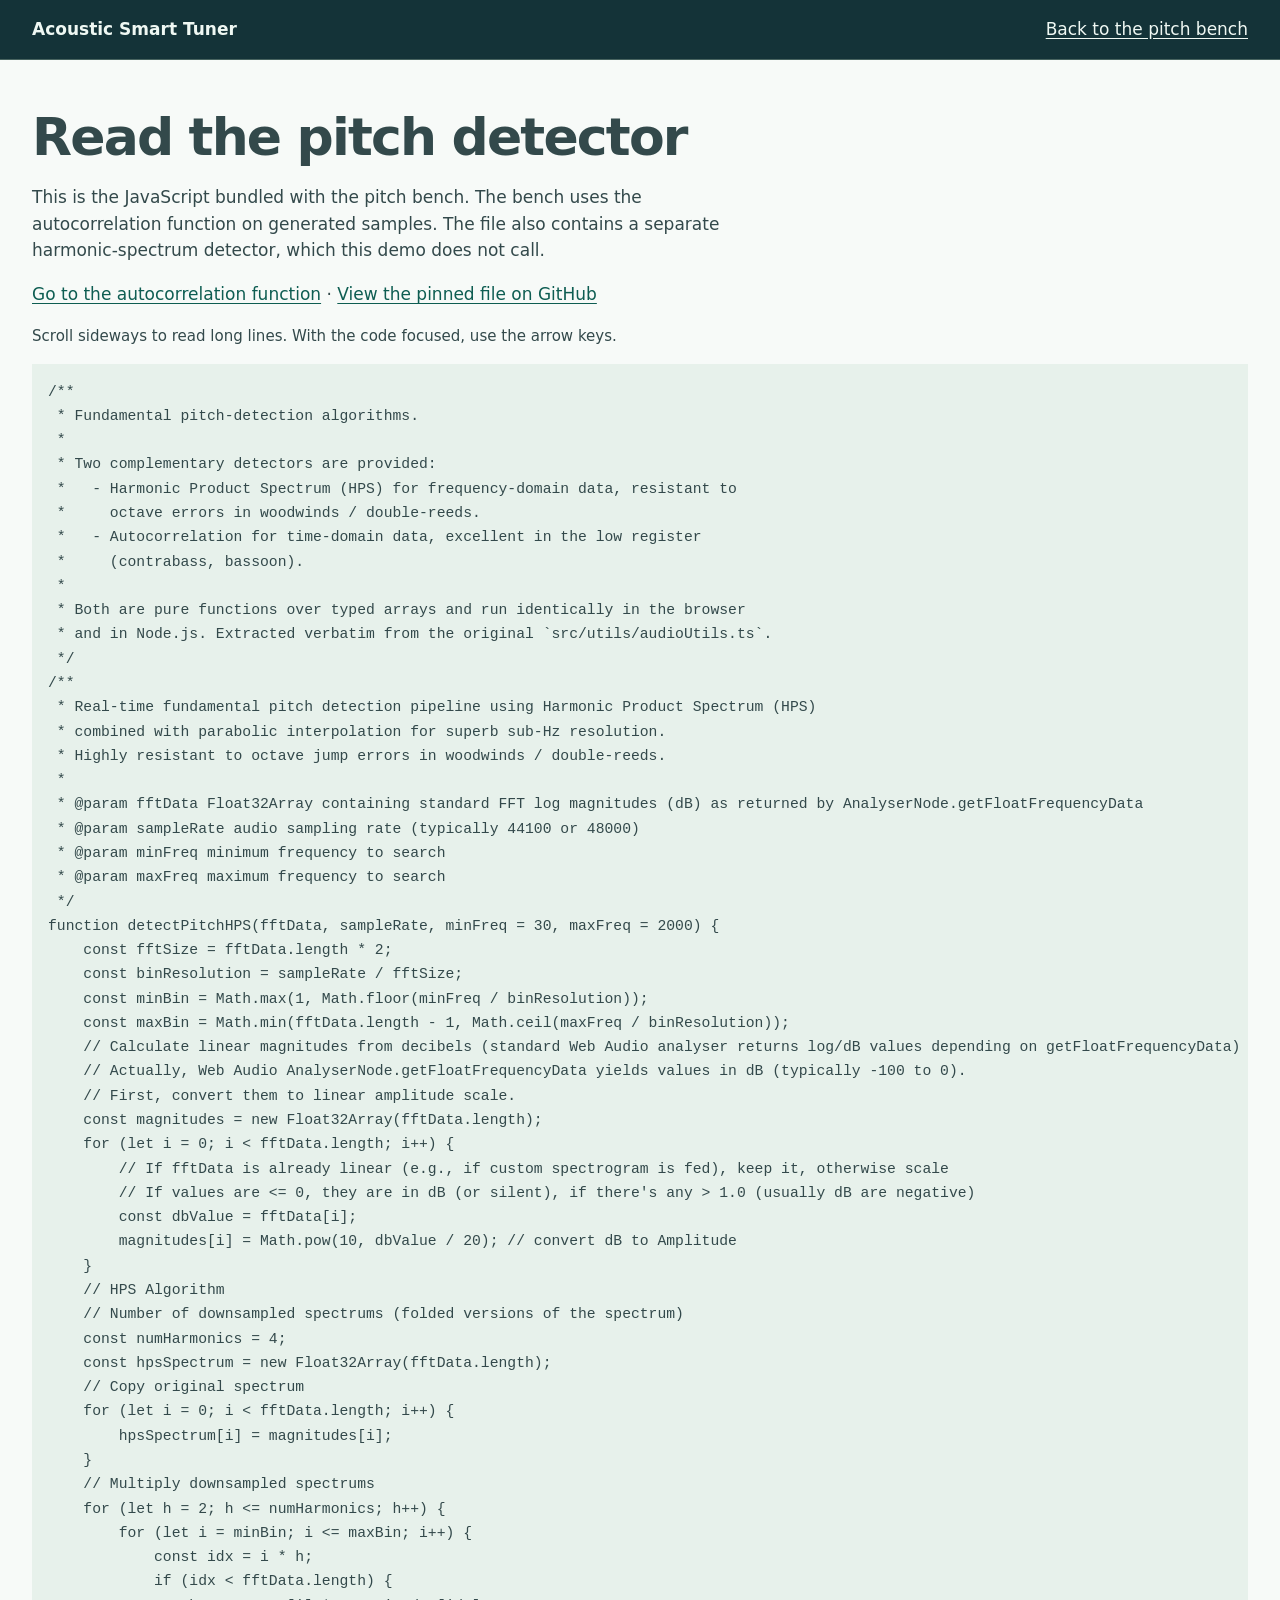
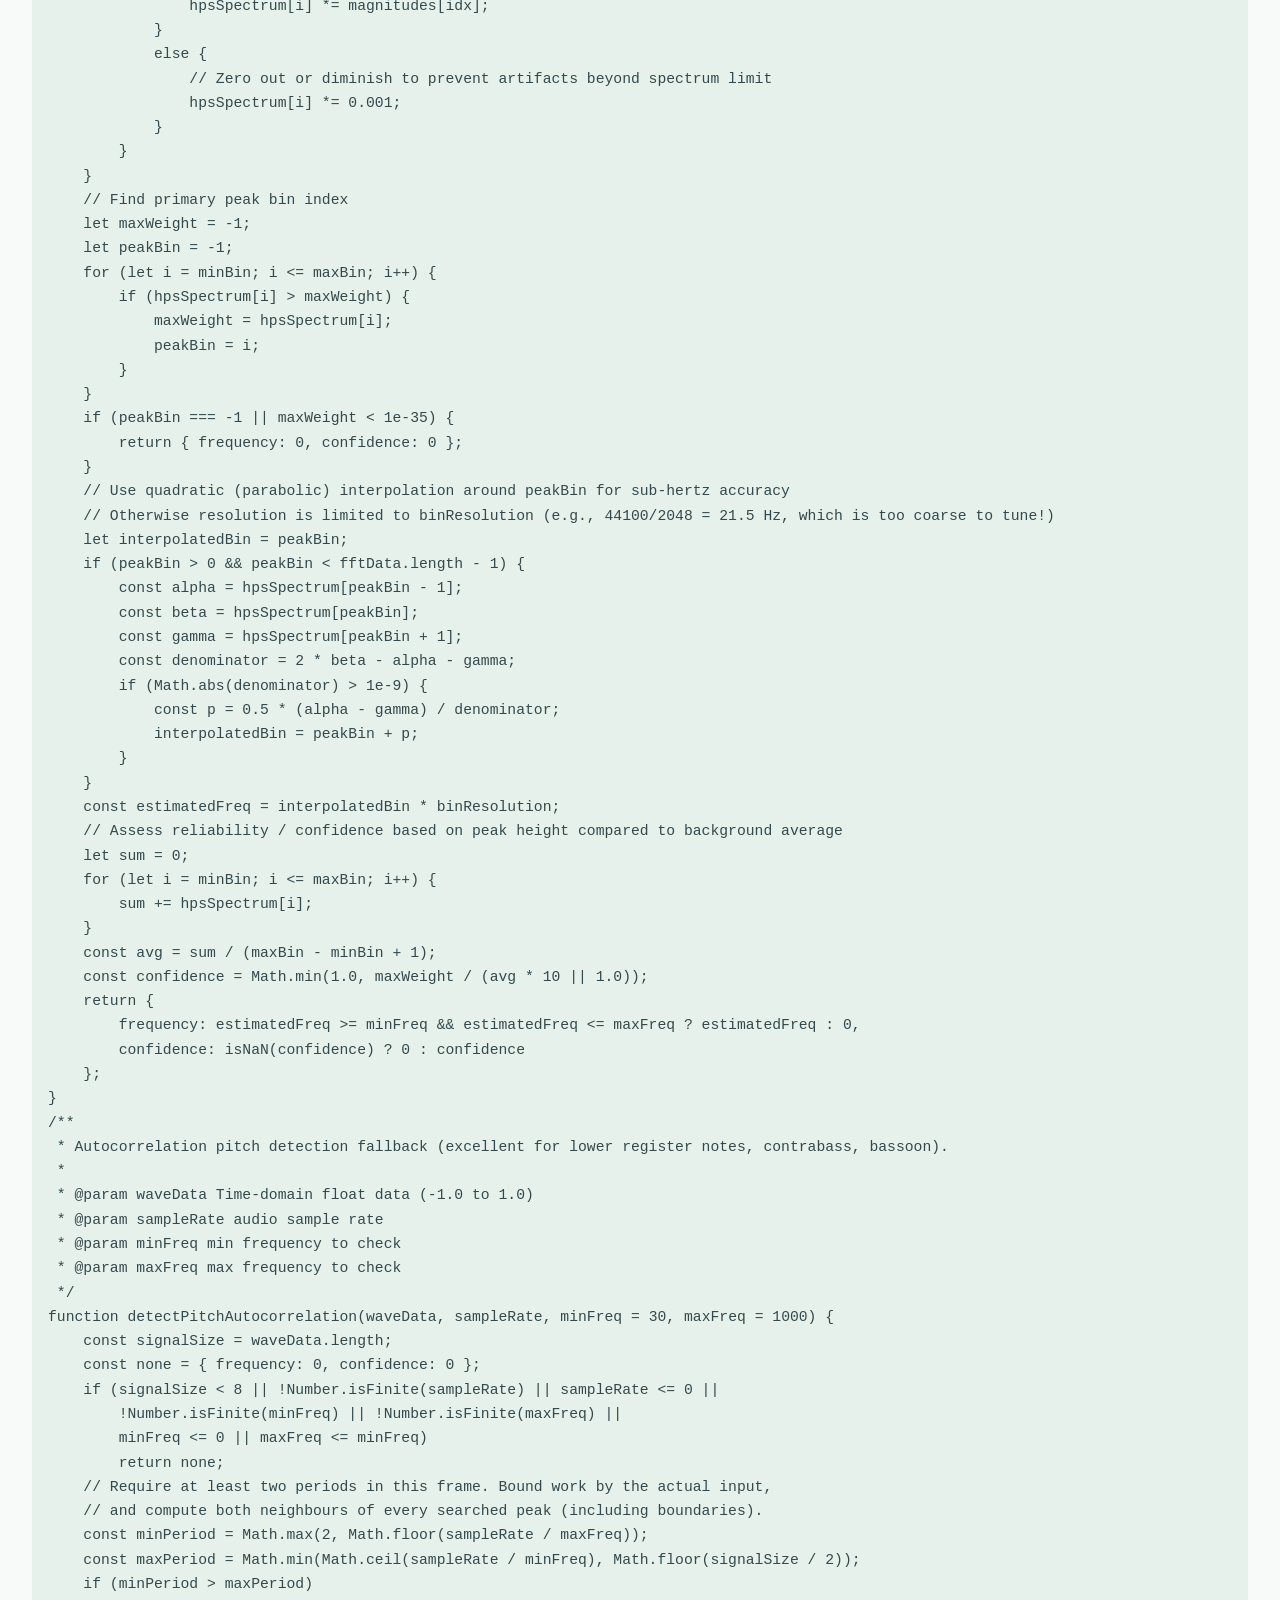
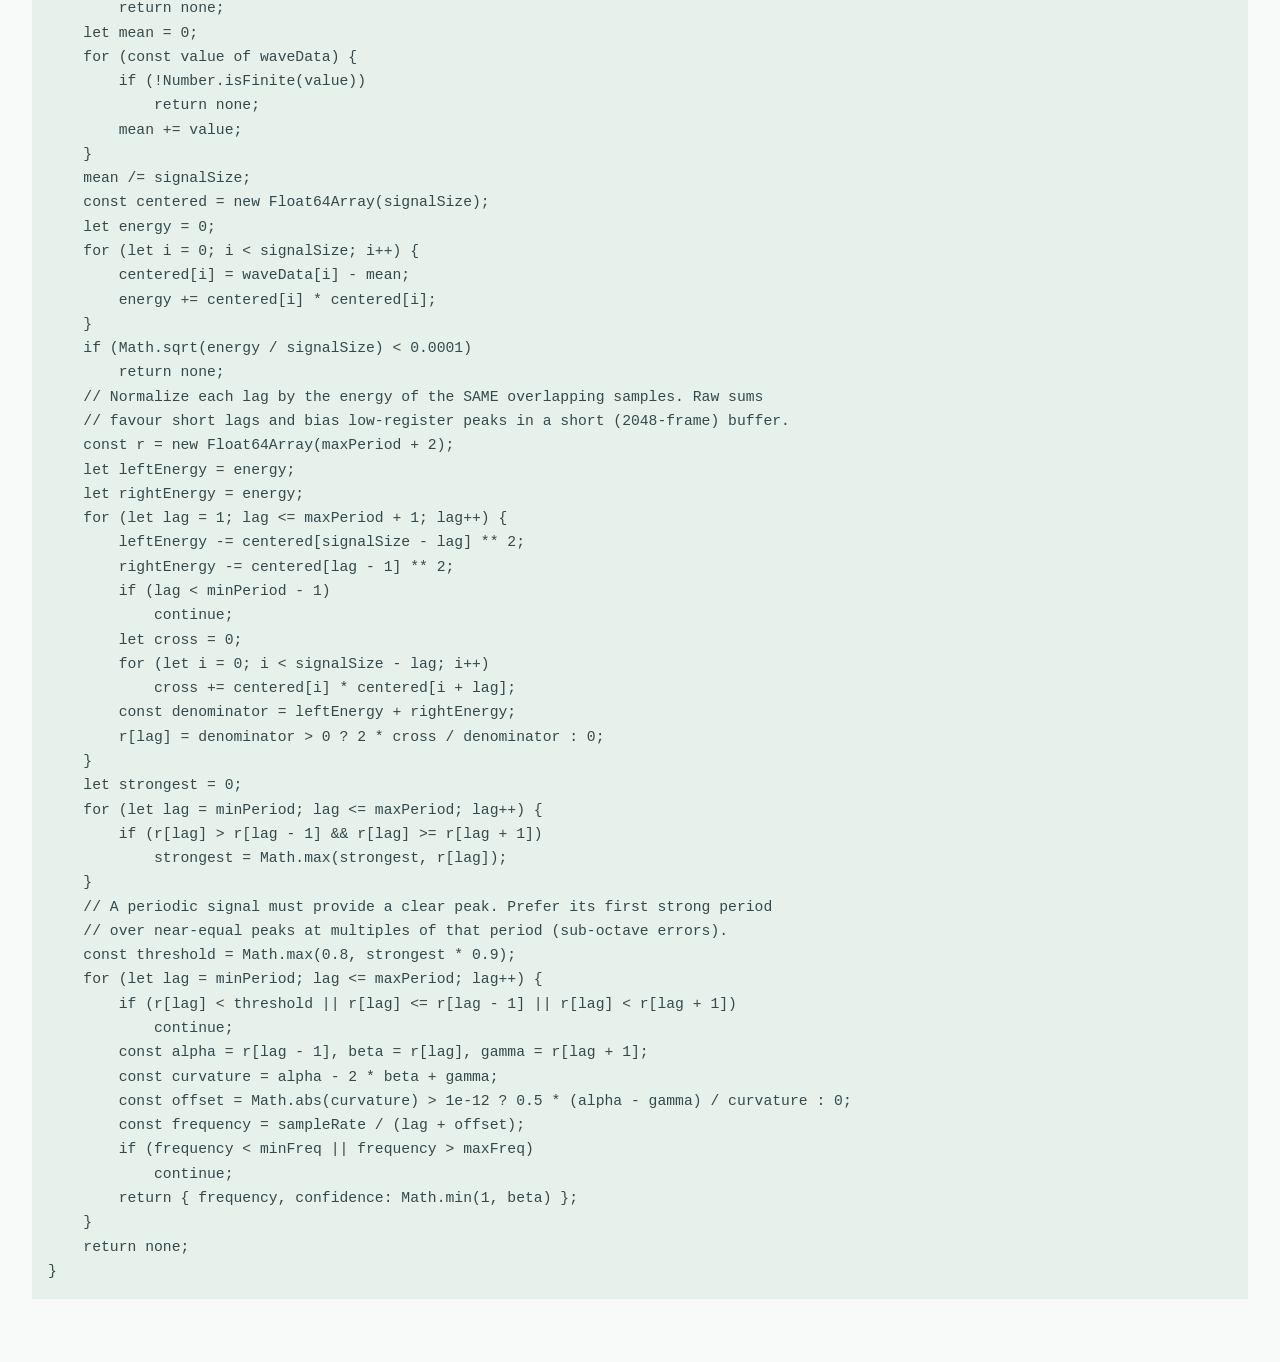
==== pitch-source.html @ 851b3416 "Publish reviewed portfolio improvements Apply the verified public presentation and QA fixes without " ====
<!doctype html>
<html lang="en"><head><meta charset="utf-8"><meta name="viewport" content="width=device-width,initial-scale=1">
<title>Pitch detector · Acoustic Smart Tuner</title><link rel="stylesheet" href="site.css"></head>
<body><header><nav class="shell" aria-label="Main navigation"><span class="brand">Acoustic Smart Tuner</span><a href="index.html#example">Back to the pitch bench</a></nav></header>
<main class="shell pitch-source"><h1>Read the pitch detector</h1>
<p>This is the JavaScript bundled with the pitch bench. The bench uses the autocorrelation function on generated samples. The file also contains a separate harmonic-spectrum detector, which this demo does not call.</p>
<p><a href="#autocorrelation">Go to the autocorrelation function</a> · <a href="https://github.com/Methos801/acoustic-smart-tuner-preview/blob/8dd526597a3b947cabd3854fa2df9d2af2bef6fe/pitch.js">View the pinned file on GitHub</a></p>
<p id="source-scroll-help" class="source-scroll-help">Scroll sideways to read long lines. With the code focused, use the arrow keys.</p>
<pre tabindex="0" aria-label="Pitch detector JavaScript" aria-describedby="source-scroll-help"><code>/**
 * Fundamental pitch-detection algorithms.
 *
 * Two complementary detectors are provided:
 *   - Harmonic Product Spectrum (HPS) for frequency-domain data, resistant to
 *     octave errors in woodwinds / double-reeds.
 *   - Autocorrelation for time-domain data, excellent in the low register
 *     (contrabass, bassoon).
 *
 * Both are pure functions over typed arrays and run identically in the browser
 * and in Node.js. Extracted verbatim from the original `src/utils/audioUtils.ts`.
 */
/**
 * Real-time fundamental pitch detection pipeline using Harmonic Product Spectrum (HPS)
 * combined with parabolic interpolation for superb sub-Hz resolution.
 * Highly resistant to octave jump errors in woodwinds / double-reeds.
 *
 * @param fftData Float32Array containing standard FFT log magnitudes (dB) as returned by AnalyserNode.getFloatFrequencyData
 * @param sampleRate audio sampling rate (typically 44100 or 48000)
 * @param minFreq minimum frequency to search
 * @param maxFreq maximum frequency to search
 */
function detectPitchHPS(fftData, sampleRate, minFreq = 30, maxFreq = 2000) {
    const fftSize = fftData.length * 2;
    const binResolution = sampleRate / fftSize;
    const minBin = Math.max(1, Math.floor(minFreq / binResolution));
    const maxBin = Math.min(fftData.length - 1, Math.ceil(maxFreq / binResolution));
    // Calculate linear magnitudes from decibels (standard Web Audio analyser returns log/dB values depending on getFloatFrequencyData)
    // Actually, Web Audio AnalyserNode.getFloatFrequencyData yields values in dB (typically -100 to 0).
    // First, convert them to linear amplitude scale.
    const magnitudes = new Float32Array(fftData.length);
    for (let i = 0; i &lt; fftData.length; i++) {
        // If fftData is already linear (e.g., if custom spectrogram is fed), keep it, otherwise scale
        // If values are &lt;= 0, they are in dB (or silent), if there&#x27;s any &gt; 1.0 (usually dB are negative)
        const dbValue = fftData[i];
        magnitudes[i] = Math.pow(10, dbValue / 20); // convert dB to Amplitude
    }
    // HPS Algorithm
    // Number of downsampled spectrums (folded versions of the spectrum)
    const numHarmonics = 4;
    const hpsSpectrum = new Float32Array(fftData.length);
    // Copy original spectrum
    for (let i = 0; i &lt; fftData.length; i++) {
        hpsSpectrum[i] = magnitudes[i];
    }
    // Multiply downsampled spectrums
    for (let h = 2; h &lt;= numHarmonics; h++) {
        for (let i = minBin; i &lt;= maxBin; i++) {
            const idx = i * h;
            if (idx &lt; fftData.length) {
                hpsSpectrum[i] *= magnitudes[idx];
            }
            else {
                // Zero out or diminish to prevent artifacts beyond spectrum limit
                hpsSpectrum[i] *= 0.001;
            }
        }
    }
    // Find primary peak bin index
    let maxWeight = -1;
    let peakBin = -1;
    for (let i = minBin; i &lt;= maxBin; i++) {
        if (hpsSpectrum[i] &gt; maxWeight) {
            maxWeight = hpsSpectrum[i];
            peakBin = i;
        }
    }
    if (peakBin === -1 || maxWeight &lt; 1e-35) {
        return { frequency: 0, confidence: 0 };
    }
    // Use quadratic (parabolic) interpolation around peakBin for sub-hertz accuracy
    // Otherwise resolution is limited to binResolution (e.g., 44100/2048 = 21.5 Hz, which is too coarse to tune!)
    let interpolatedBin = peakBin;
    if (peakBin &gt; 0 &amp;&amp; peakBin &lt; fftData.length - 1) {
        const alpha = hpsSpectrum[peakBin - 1];
        const beta = hpsSpectrum[peakBin];
        const gamma = hpsSpectrum[peakBin + 1];
        const denominator = 2 * beta - alpha - gamma;
        if (Math.abs(denominator) &gt; 1e-9) {
            const p = 0.5 * (alpha - gamma) / denominator;
            interpolatedBin = peakBin + p;
        }
    }
    const estimatedFreq = interpolatedBin * binResolution;
    // Assess reliability / confidence based on peak height compared to background average
    let sum = 0;
    for (let i = minBin; i &lt;= maxBin; i++) {
        sum += hpsSpectrum[i];
    }
    const avg = sum / (maxBin - minBin + 1);
    const confidence = Math.min(1.0, maxWeight / (avg * 10 || 1.0));
    return {
        frequency: estimatedFreq &gt;= minFreq &amp;&amp; estimatedFreq &lt;= maxFreq ? estimatedFreq : 0,
        confidence: isNaN(confidence) ? 0 : confidence
    };
}
/**
 * Autocorrelation pitch detection fallback (excellent for lower register notes, contrabass, bassoon).
 *
 * @param waveData Time-domain float data (-1.0 to 1.0)
 * @param sampleRate audio sample rate
 * @param minFreq min frequency to check
 * @param maxFreq max frequency to check
 */
<span id="autocorrelation">function detectPitchAutocorrelation</span>(waveData, sampleRate, minFreq = 30, maxFreq = 1000) {
    const signalSize = waveData.length;
    const none = { frequency: 0, confidence: 0 };
    if (signalSize &lt; 8 || !Number.isFinite(sampleRate) || sampleRate &lt;= 0 ||
        !Number.isFinite(minFreq) || !Number.isFinite(maxFreq) ||
        minFreq &lt;= 0 || maxFreq &lt;= minFreq)
        return none;
    // Require at least two periods in this frame. Bound work by the actual input,
    // and compute both neighbours of every searched peak (including boundaries).
    const minPeriod = Math.max(2, Math.floor(sampleRate / maxFreq));
    const maxPeriod = Math.min(Math.ceil(sampleRate / minFreq), Math.floor(signalSize / 2));
    if (minPeriod &gt; maxPeriod)
        return none;
    let mean = 0;
    for (const value of waveData) {
        if (!Number.isFinite(value))
            return none;
        mean += value;
    }
    mean /= signalSize;
    const centered = new Float64Array(signalSize);
    let energy = 0;
    for (let i = 0; i &lt; signalSize; i++) {
        centered[i] = waveData[i] - mean;
        energy += centered[i] * centered[i];
    }
    if (Math.sqrt(energy / signalSize) &lt; 0.0001)
        return none;
    // Normalize each lag by the energy of the SAME overlapping samples. Raw sums
    // favour short lags and bias low-register peaks in a short (2048-frame) buffer.
    const r = new Float64Array(maxPeriod + 2);
    let leftEnergy = energy;
    let rightEnergy = energy;
    for (let lag = 1; lag &lt;= maxPeriod + 1; lag++) {
        leftEnergy -= centered[signalSize - lag] ** 2;
        rightEnergy -= centered[lag - 1] ** 2;
        if (lag &lt; minPeriod - 1)
            continue;
        let cross = 0;
        for (let i = 0; i &lt; signalSize - lag; i++)
            cross += centered[i] * centered[i + lag];
        const denominator = leftEnergy + rightEnergy;
        r[lag] = denominator &gt; 0 ? 2 * cross / denominator : 0;
    }
    let strongest = 0;
    for (let lag = minPeriod; lag &lt;= maxPeriod; lag++) {
        if (r[lag] &gt; r[lag - 1] &amp;&amp; r[lag] &gt;= r[lag + 1])
            strongest = Math.max(strongest, r[lag]);
    }
    // A periodic signal must provide a clear peak. Prefer its first strong period
    // over near-equal peaks at multiples of that period (sub-octave errors).
    const threshold = Math.max(0.8, strongest * 0.9);
    for (let lag = minPeriod; lag &lt;= maxPeriod; lag++) {
        if (r[lag] &lt; threshold || r[lag] &lt;= r[lag - 1] || r[lag] &lt; r[lag + 1])
            continue;
        const alpha = r[lag - 1], beta = r[lag], gamma = r[lag + 1];
        const curvature = alpha - 2 * beta + gamma;
        const offset = Math.abs(curvature) &gt; 1e-12 ? 0.5 * (alpha - gamma) / curvature : 0;
        const frequency = sampleRate / (lag + offset);
        if (frequency &lt; minFreq || frequency &gt; maxFreq)
            continue;
        return { frequency, confidence: Math.min(1, beta) };
    }
    return none;
}
</code></pre></main></body></html>
---- site.css ----
*{box-sizing:border-box}html{scroll-padding-top:1rem}body{margin:0;background:#f7faf8;color:#33494b;font:17px/1.58 "Segoe UI",system-ui,sans-serif}.shell{width:min(71rem,calc(100% - 3rem));margin:auto}header,.hero{background:#143338;color:#eff8f3}header{border-bottom:1px solid #486460}nav,footer .shell{display:flex;align-items:center;justify-content:space-between;gap:1rem;padding-block:1rem}.brand{font-weight:700;display:flex;gap:.7rem;align-items:center}.mark{border:1px solid #83ad9f;color:#bcead5;border-radius:5px;padding:.2rem .5rem;font:600 .85rem/1.6 monospace}nav a,.hero a{color:inherit}a{color:#0e5d52;text-underline-offset:.2em}a:focus-visible,summary:focus-visible,input:focus-visible{outline:3px solid #d68c29;outline-offset:4px}.hero .shell{display:grid;grid-template-columns:1.1fr 1fr;align-items:center;gap:clamp(2rem,5vw,5rem);padding-block:clamp(2.6rem,5vw,5rem)}h1,h2,h3{line-height:1.12;text-wrap:balance}h1{font-size:clamp(2.55rem,4.65vw,4.3rem);letter-spacing:-.035em;margin:0 0 1.1rem}h2{font-size:clamp(1.55rem,3vw,2.4rem);letter-spacing:-.025em;margin:.1rem 0 1.3rem}h3{margin:0;font-size:1.1rem}p{max-width:65ch}.hero p{color:#d9e8e2}.hero .button{display:inline-block;background:#c9efdd;color:#153237;border-radius:.35rem;padding:.58rem .95rem;font-weight:650;text-decoration:none}.sample{background:#f7faf8;color:#153237;padding:clamp(1.3rem,3vw,2.3rem);border-radius:.6rem}.sample h2{font-size:1.45rem}.sample dl{margin:0}.sample dt{font-size:.9rem;color:#48615b;margin-top:1rem}.sample dd{margin:0;padding:.2rem 0 .65rem;border-bottom:1px solid #c9dad2;font-weight:650}.sample small{display:block;margin-top:1rem}.bodygrid{display:grid;grid-template-columns:1.35fr 1fr;gap:clamp(2rem,5vw,5rem);padding-block:3rem}.bodygrid p{margin:.3rem 0 1rem}ol{padding-left:1.4em}li{padding:.2em 0 .5em}pre{background:#e7f1eb;padding:1rem;white-space:pre-wrap;overflow-wrap:anywhere;font: .92rem/1.65 Consolas,monospace}.skip{position:absolute;left:-9999px}.skip:focus{left:1rem;top:1rem;background:white;color:#153237;padding:.4rem}footer{border-top:1px solid #cbdad3;font-size:.9rem}input{width:100%;accent-color:#0e5d52}output{display:block;font-size:1.55rem;font-variant-numeric:tabular-nums;color:#0e5d52;font-weight:700}.sample label{display:block}.links{display:flex;gap:1rem;flex-wrap:wrap}@media(max-width:720px){.hero .shell,.bodygrid{grid-template-columns:1fr;gap:1.5rem}.shell{width:calc(100% - 2rem)}footer .shell{align-items:flex-start;flex-direction:column}.navwalk{display:none}}
.workflow{background:white;border-bottom:1px solid #cbdad3}.workflow .shell{padding-block:3rem}.workflow .shell:has(figure){display:grid;grid-template-columns:1fr 1fr;align-items:center;gap:2.2rem}.workflow h2{font-size:clamp(1.7rem,3vw,2.25rem)}figure{margin:0;min-width:0}figure img{display:block;width:100%;height:auto;border:1px solid #cbdad3;border-radius:.35rem}figcaption{margin-top:.55rem;color:#48615b;font-size:.94rem}@media(max-width:720px){.workflow .shell:has(figure){grid-template-columns:1fr;gap:1rem}.workflow .shell{padding-block:2rem}}

.hero .shell{grid-template-columns:minmax(0,.86fr) minmax(0,1.14fr);gap:clamp(2rem,4.4vw,4.8rem);padding-block:clamp(2rem,4vw,3.8rem)}.hero h1{font-size:clamp(2.45rem,4.6vw,4.05rem);margin-bottom:1rem}.hero .intro{font-size:clamp(1rem,1.4vw,1.18rem);max-width:45ch;margin:0 0 1.3rem}.hero figure figcaption{color:#dceae2;line-height:1.4;font-size:.88rem}.hero figure img{background:#203b3e;border-color:#54706b;max-height:34rem;object-fit:contain}.hero figure>a{display:block}.shell{width:min(76rem,calc(100% - 3rem))}.hero a.button:hover{background:#e2f7eb}.bodygrid{grid-template-columns:1fr .84fr;align-items:start;padding-block:clamp(2.4rem,5vw,4rem)}.bodygrid h2{font-size:clamp(1.5rem,2.6vw,2.05rem);margin:0 0 1rem}.bodygrid section+section{border-top:2px solid #accbbd;padding-top:1rem}.bodygrid section{min-width:0}.bodygrid pre{border-radius:.25rem}.bodygrid ol{margin-bottom:0}.bodygrid li+li{margin-top:.35rem}.bodygrid h3{margin-top:1.3rem;margin-bottom:.4rem}.bodygrid a,.hero .button{font-weight:600}.paper{background:#f5f5e9;color:#283e36;padding:clamp(1.4rem,3vw,2.45rem);border-radius:.2rem;box-shadow:4px 6px 0 #294a47}.paper .file{font:.85rem/1.4 Consolas,monospace;color:#46605a;display:block;border-bottom:1px solid #b8c8b9;padding-bottom:.65rem;margin-bottom:1.2rem}.paper h2{font-size:1.65rem;margin:0 0 .6rem;text-wrap:initial}.hero .paper p{color:#324c43;margin:0 0 1.1rem}.paper pre{background:#e6ebde;padding:.75rem;line-height:1.5;margin:.25rem 0 0}.paper code{font-family:Consolas,monospace}blockquote{margin:.5rem 0 1.2rem;padding:0;font-size:1.08rem;color:#193d36}.prompt{border-top:1px solid #c2d3c9;padding-top:.75rem;margin-top:1rem}.pitch{background:#e6f0e9;padding:1.25rem 1.5rem}.pitch label{display:block;font-weight:650;margin-bottom:.65rem}.pitch .scale{display:flex;justify-content:space-between;font-size:.8rem;color:#445f55}.pitch output{font-size:1.6rem;margin-top:.65rem}.pitch p{font-size:.9rem;margin:.25rem 0 0}.shell a:focus-visible{outline:3px solid #db912f;outline-offset:3px}.links a{padding-block:.25rem}footer .links{gap:1.05rem;align-items:center}.bodygrid code{overflow-wrap:anywhere}.bodygrid details{margin:1.2rem 0 0}.bodygrid summary{cursor:pointer;text-decoration:underline;color:#17594e}.detail-link{display:inline-block;margin-top:.4rem}.bodygrid :target{scroll-margin-top:1rem}.hero a.button{color:#143338}.skip:focus{z-index:2}.hero .paper .example-label{font-family:inherit}.pitch input{min-height:24px}.support{margin-top:1.8rem;max-width:31rem}
@media(max-width:760px){.hero .shell,.bodygrid{grid-template-columns:1fr;gap:1.6rem}.shell{width:calc(100% - 2rem)}.hero .intro{max-width:55ch}.bodygrid{padding-block:2.3rem}.hero figure img{max-height:none}.navwalk{display:none}footer .shell{align-items:start;flex-direction:column}.hero h1{font-size:clamp(2.3rem,8vw,3.4rem)}}

.paper p code{white-space:nowrap}.hero figcaption a{color:inherit}.bodygrid a:hover,footer a:hover{text-decoration-thickness:2px}

/* Keep the existing grid, but don't stack page-level padding inside a section. */
.workflow > .shell > .bodygrid { padding-block:.65rem .6rem; gap:clamp(1.35rem,3vw,2.8rem); }
.workflow > .shell > .bodygrid h3:first-child { margin-top:0; }
.workflow > .shell > .bodygrid > section > :last-child { margin-bottom:0; }
.workflow > .shell > :last-child { margin-bottom:0; }
@media(min-width:761px){
  .workflow > .shell > .bodygrid > section + section { border-top:0; padding-top:0; border-inline-start:1px solid #cbdad3; padding-inline-start:clamp(1rem,2vw,1.75rem); }
}
@media(max-width:760px){
  .workflow > .shell { padding-block:1.75rem; }
  .workflow > .shell > .bodygrid > section + section { padding-top:1rem; }
}

/* Match the new note picker to the existing pitch controls. */
.pitch select { display:block; max-width:100%; margin:0 0 1rem; padding:.4rem .6rem; font:inherit; color:#153237; border:1px solid #729b8e; border-radius:.3rem; background:#f7faf8; }
.pitch select:focus-visible { outline:3px solid #d68c29; outline-offset:3px; }
.pitch-source { padding-block:clamp(1.5rem,4vw,3rem); }
.pitch-source h1 { font-size:clamp(2rem,5vw,3.25rem); }
.pitch-source pre { max-width:100%; overflow:auto; tab-size:4; }


/* The source viewer keeps JavaScript lines and indentation intact. */
.pitch-source pre { white-space:pre; overflow-wrap:normal; overflow-x:auto; }
.pitch-source pre:focus-visible { outline:3px solid #d68c29; outline-offset:3px; }
.source-scroll-help { margin-block:0 .5rem; font-size:.94rem; }
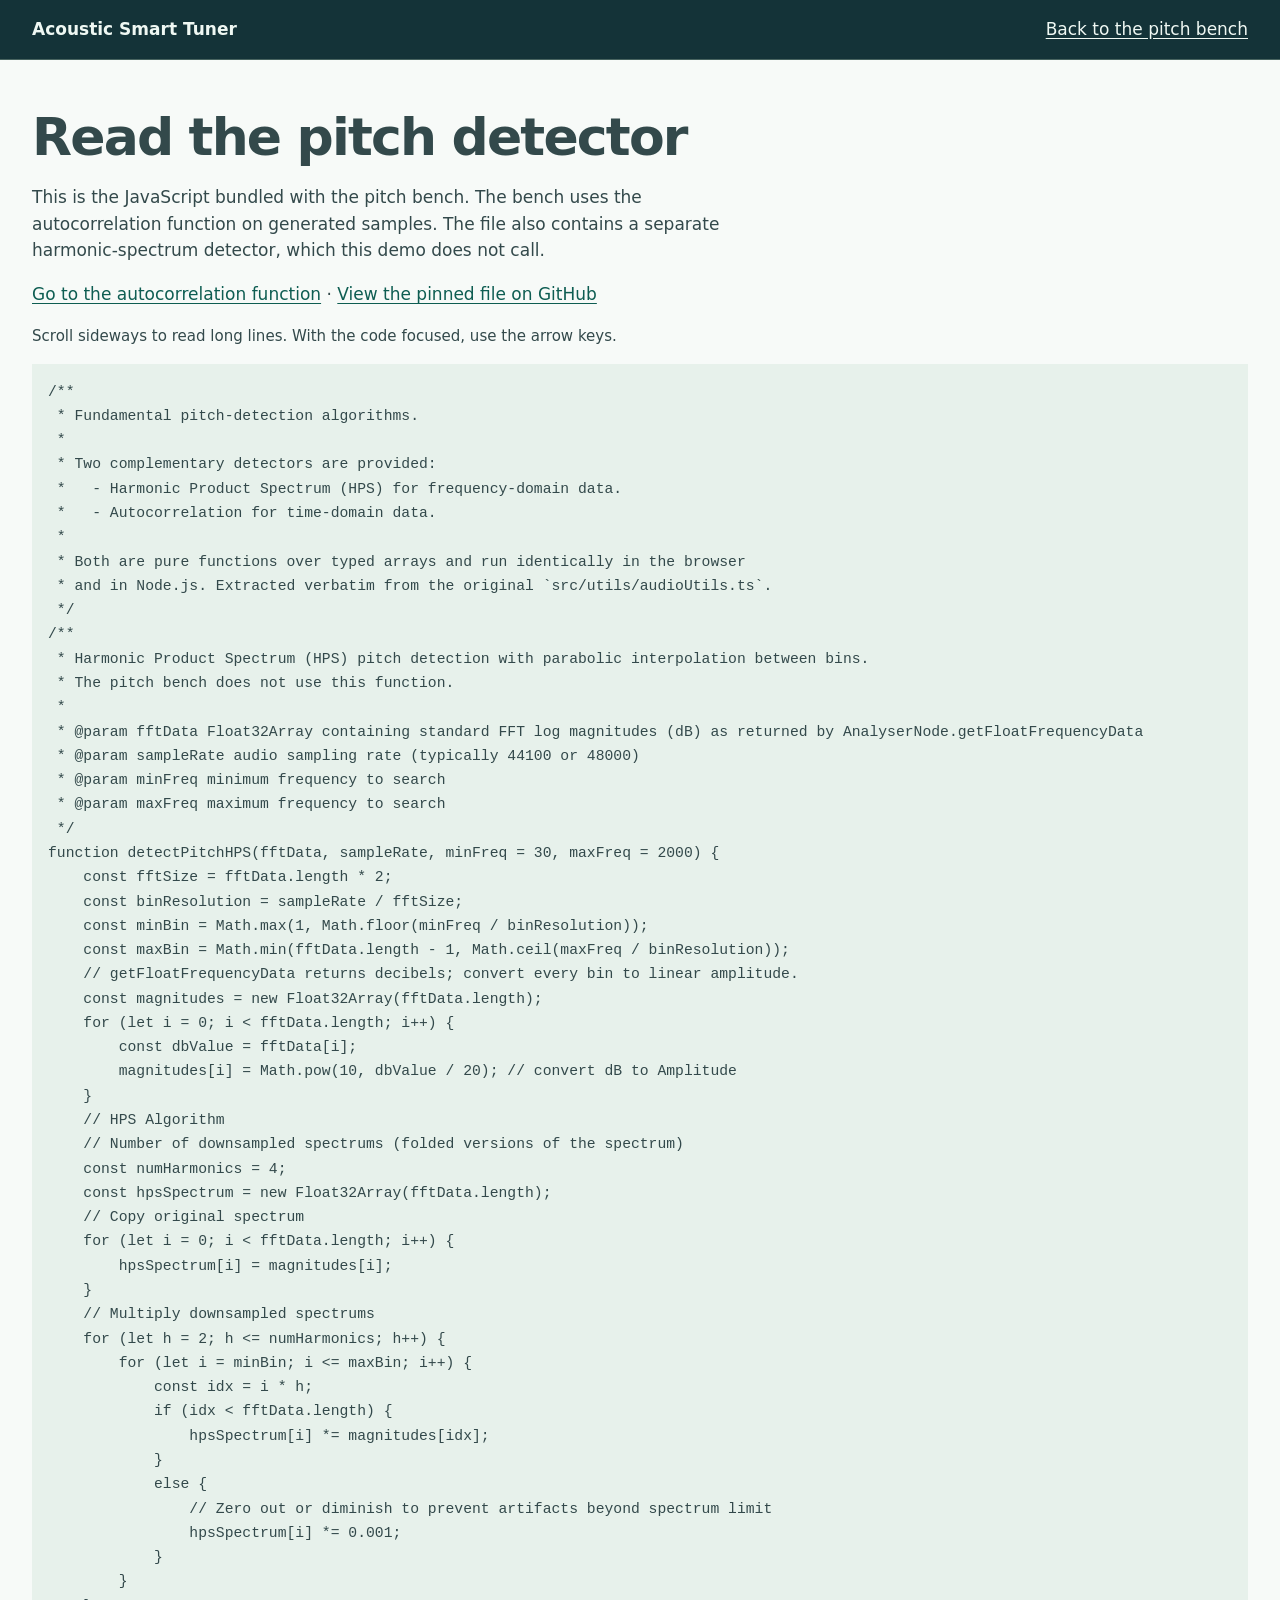
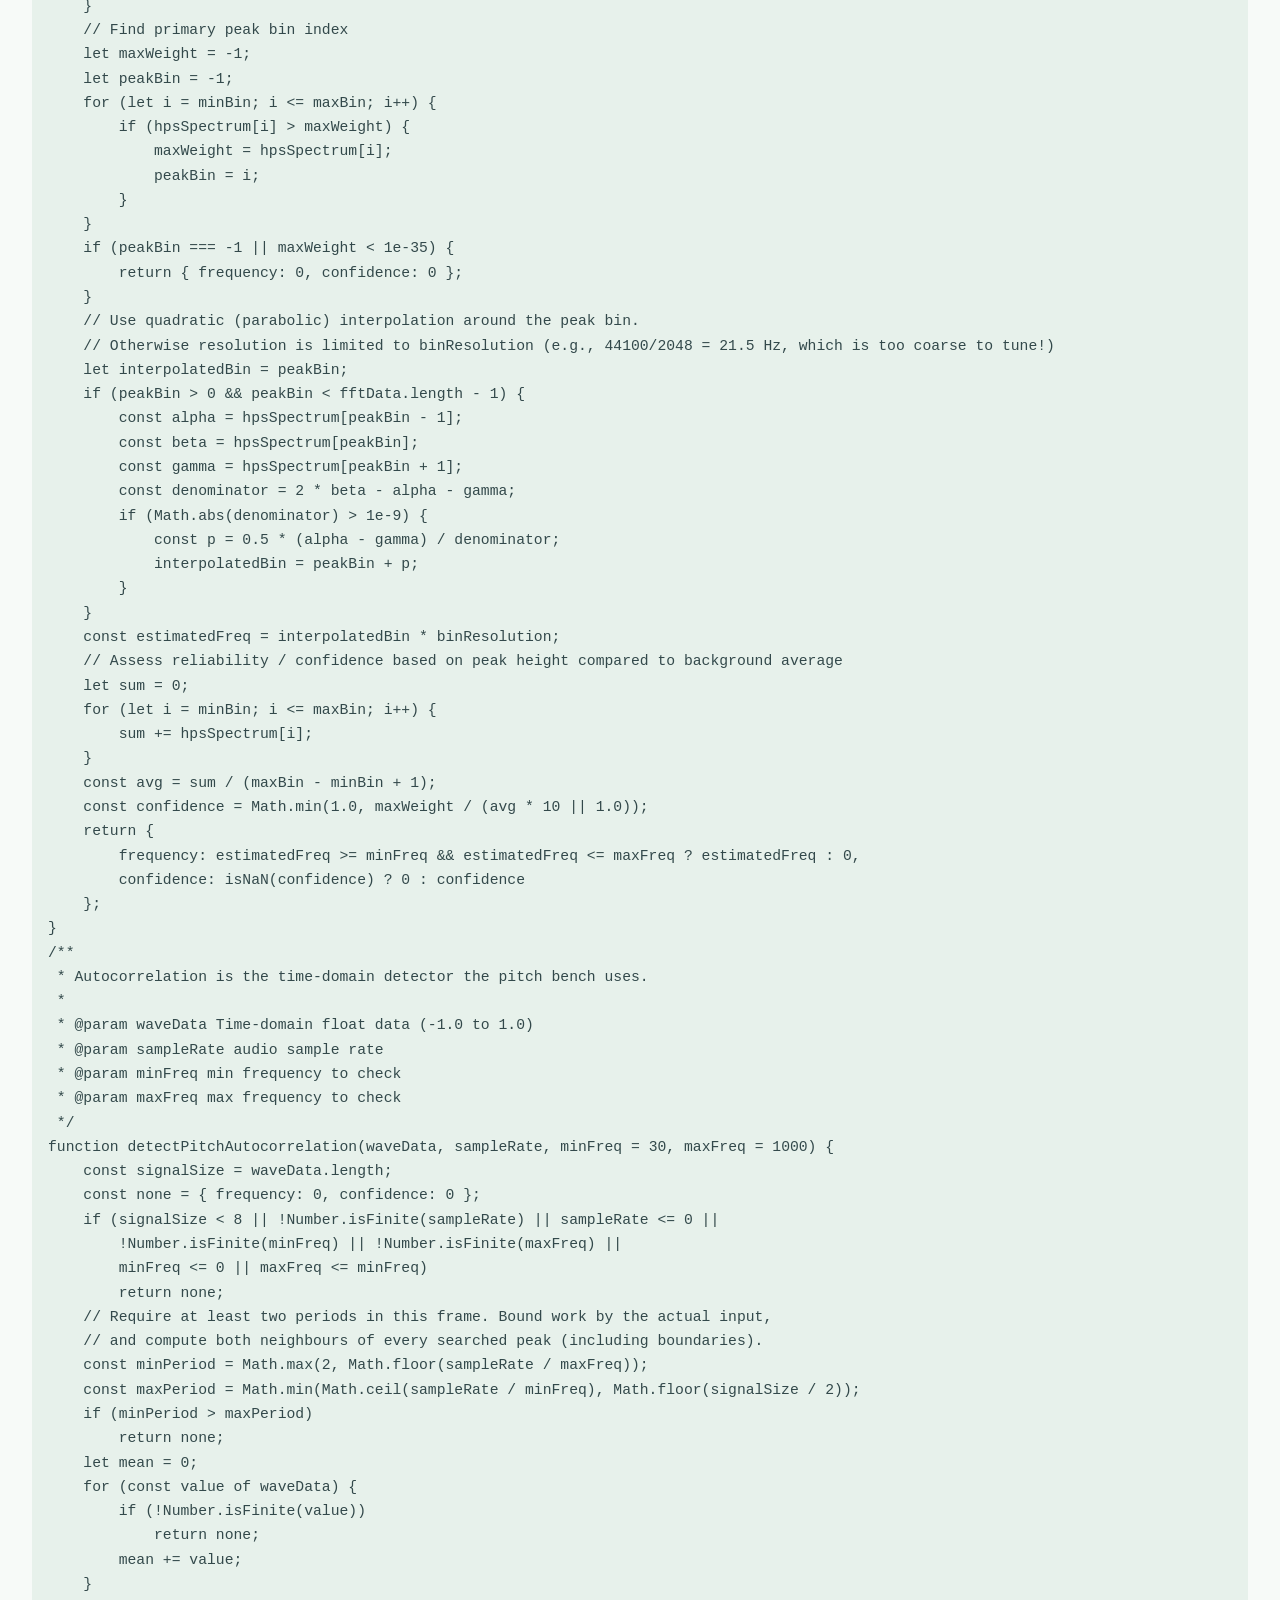
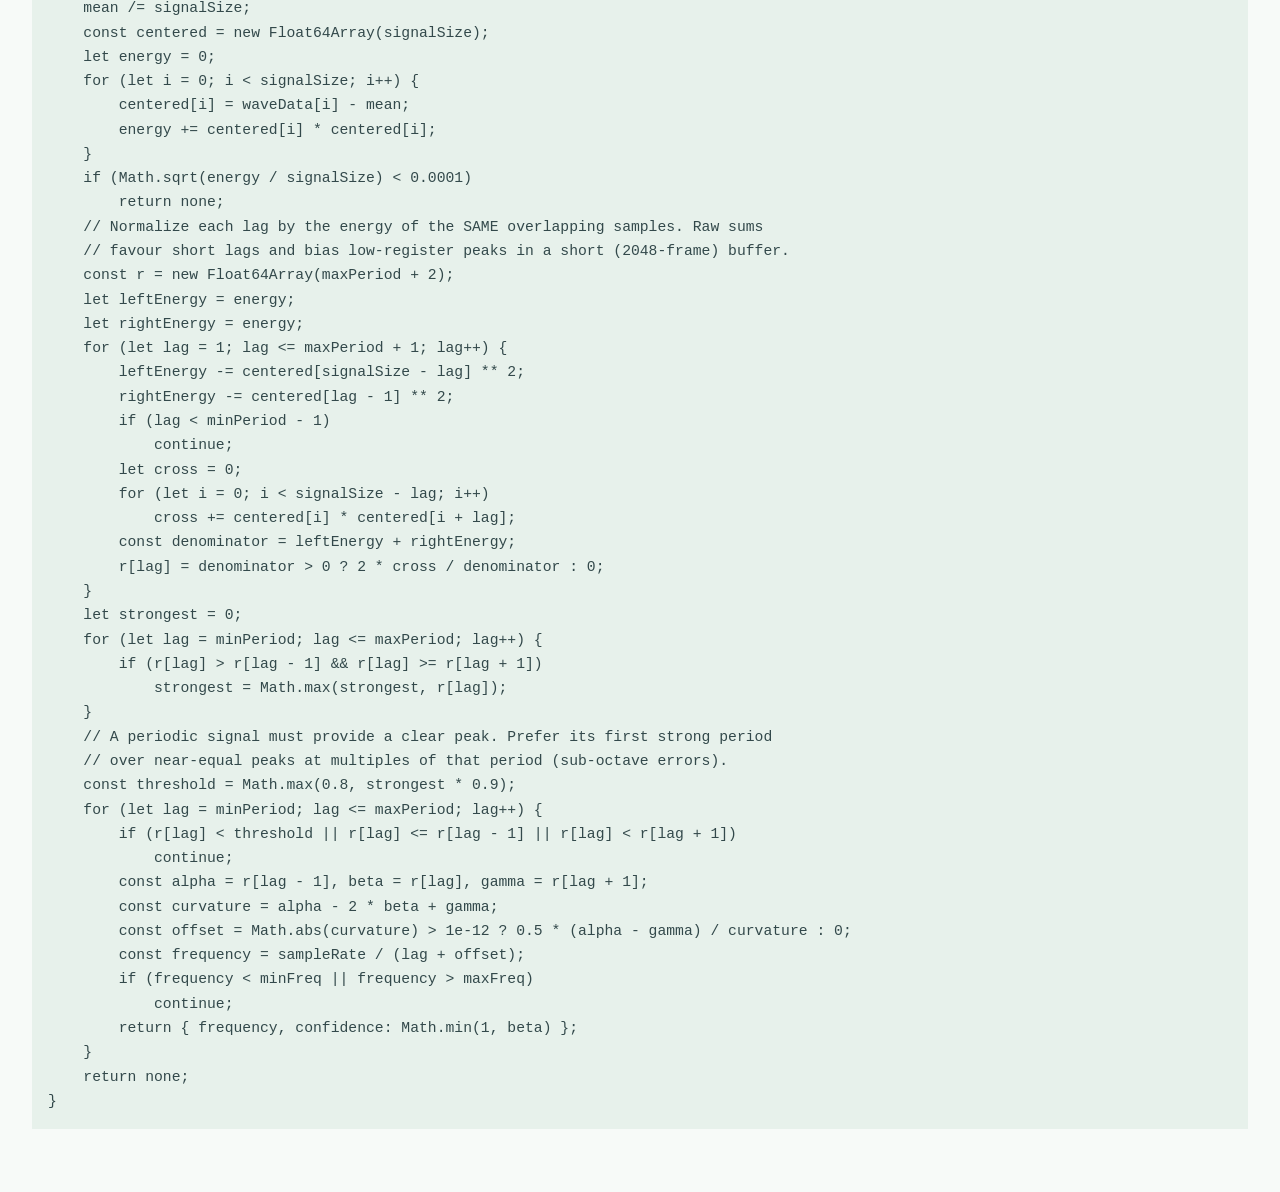
==== commit 2460800b: "Refresh published source references" ====
--- a/pitch-source.html
+++ b/pitch-source.html
@@ -4,24 +4,21 @@
 <body><header><nav class="shell" aria-label="Main navigation"><span class="brand">Acoustic Smart Tuner</span><a href="index.html#example">Back to the pitch bench</a></nav></header>
 <main class="shell pitch-source"><h1>Read the pitch detector</h1>
 <p>This is the JavaScript bundled with the pitch bench. The bench uses the autocorrelation function on generated samples. The file also contains a separate harmonic-spectrum detector, which this demo does not call.</p>
-<p><a href="#autocorrelation">Go to the autocorrelation function</a> · <a href="https://github.com/Methos801/acoustic-smart-tuner-preview/blob/8dd526597a3b947cabd3854fa2df9d2af2bef6fe/pitch.js">View the pinned file on GitHub</a></p>
+<p><a href="#autocorrelation">Go to the autocorrelation function</a> · <a href="https://github.com/Methos801/acoustic-smart-tuner-preview/blob/f09840c37580da79ab284ffb40a5eb1dfa7da82b/pitch.js">View the pinned file on GitHub</a></p>
 <p id="source-scroll-help" class="source-scroll-help">Scroll sideways to read long lines. With the code focused, use the arrow keys.</p>
 <pre tabindex="0" aria-label="Pitch detector JavaScript" aria-describedby="source-scroll-help"><code>/**
  * Fundamental pitch-detection algorithms.
  *
  * Two complementary detectors are provided:
- *   - Harmonic Product Spectrum (HPS) for frequency-domain data, resistant to
- *     octave errors in woodwinds / double-reeds.
- *   - Autocorrelation for time-domain data, excellent in the low register
- *     (contrabass, bassoon).
+ *   - Harmonic Product Spectrum (HPS) for frequency-domain data.
+ *   - Autocorrelation for time-domain data.
  *
  * Both are pure functions over typed arrays and run identically in the browser
  * and in Node.js. Extracted verbatim from the original `src/utils/audioUtils.ts`.
  */
 /**
- * Real-time fundamental pitch detection pipeline using Harmonic Product Spectrum (HPS)
- * combined with parabolic interpolation for superb sub-Hz resolution.
- * Highly resistant to octave jump errors in woodwinds / double-reeds.
+ * Harmonic Product Spectrum (HPS) pitch detection with parabolic interpolation between bins.
+ * The pitch bench does not use this function.
  *
  * @param fftData Float32Array containing standard FFT log magnitudes (dB) as returned by AnalyserNode.getFloatFrequencyData
  * @param sampleRate audio sampling rate (typically 44100 or 48000)
@@ -33,13 +30,9 @@
     const binResolution = sampleRate / fftSize;
     const minBin = Math.max(1, Math.floor(minFreq / binResolution));
     const maxBin = Math.min(fftData.length - 1, Math.ceil(maxFreq / binResolution));
-    // Calculate linear magnitudes from decibels (standard Web Audio analyser returns log/dB values depending on getFloatFrequencyData)
-    // Actually, Web Audio AnalyserNode.getFloatFrequencyData yields values in dB (typically -100 to 0).
-    // First, convert them to linear amplitude scale.
+    // getFloatFrequencyData returns decibels; convert every bin to linear amplitude.
     const magnitudes = new Float32Array(fftData.length);
     for (let i = 0; i &lt; fftData.length; i++) {
-        // If fftData is already linear (e.g., if custom spectrogram is fed), keep it, otherwise scale
-        // If values are &lt;= 0, they are in dB (or silent), if there&#x27;s any &gt; 1.0 (usually dB are negative)
         const dbValue = fftData[i];
         magnitudes[i] = Math.pow(10, dbValue / 20); // convert dB to Amplitude
     }
@@ -76,7 +69,7 @@
     if (peakBin === -1 || maxWeight &lt; 1e-35) {
         return { frequency: 0, confidence: 0 };
     }
-    // Use quadratic (parabolic) interpolation around peakBin for sub-hertz accuracy
+    // Use quadratic (parabolic) interpolation around the peak bin.
     // Otherwise resolution is limited to binResolution (e.g., 44100/2048 = 21.5 Hz, which is too coarse to tune!)
     let interpolatedBin = peakBin;
     if (peakBin &gt; 0 &amp;&amp; peakBin &lt; fftData.length - 1) {
@@ -103,7 +96,7 @@
     };
 }
 /**
- * Autocorrelation pitch detection fallback (excellent for lower register notes, contrabass, bassoon).
+ * Autocorrelation is the time-domain detector the pitch bench uses.
  *
  * @param waveData Time-domain float data (-1.0 to 1.0)
  * @param sampleRate audio sample rate
